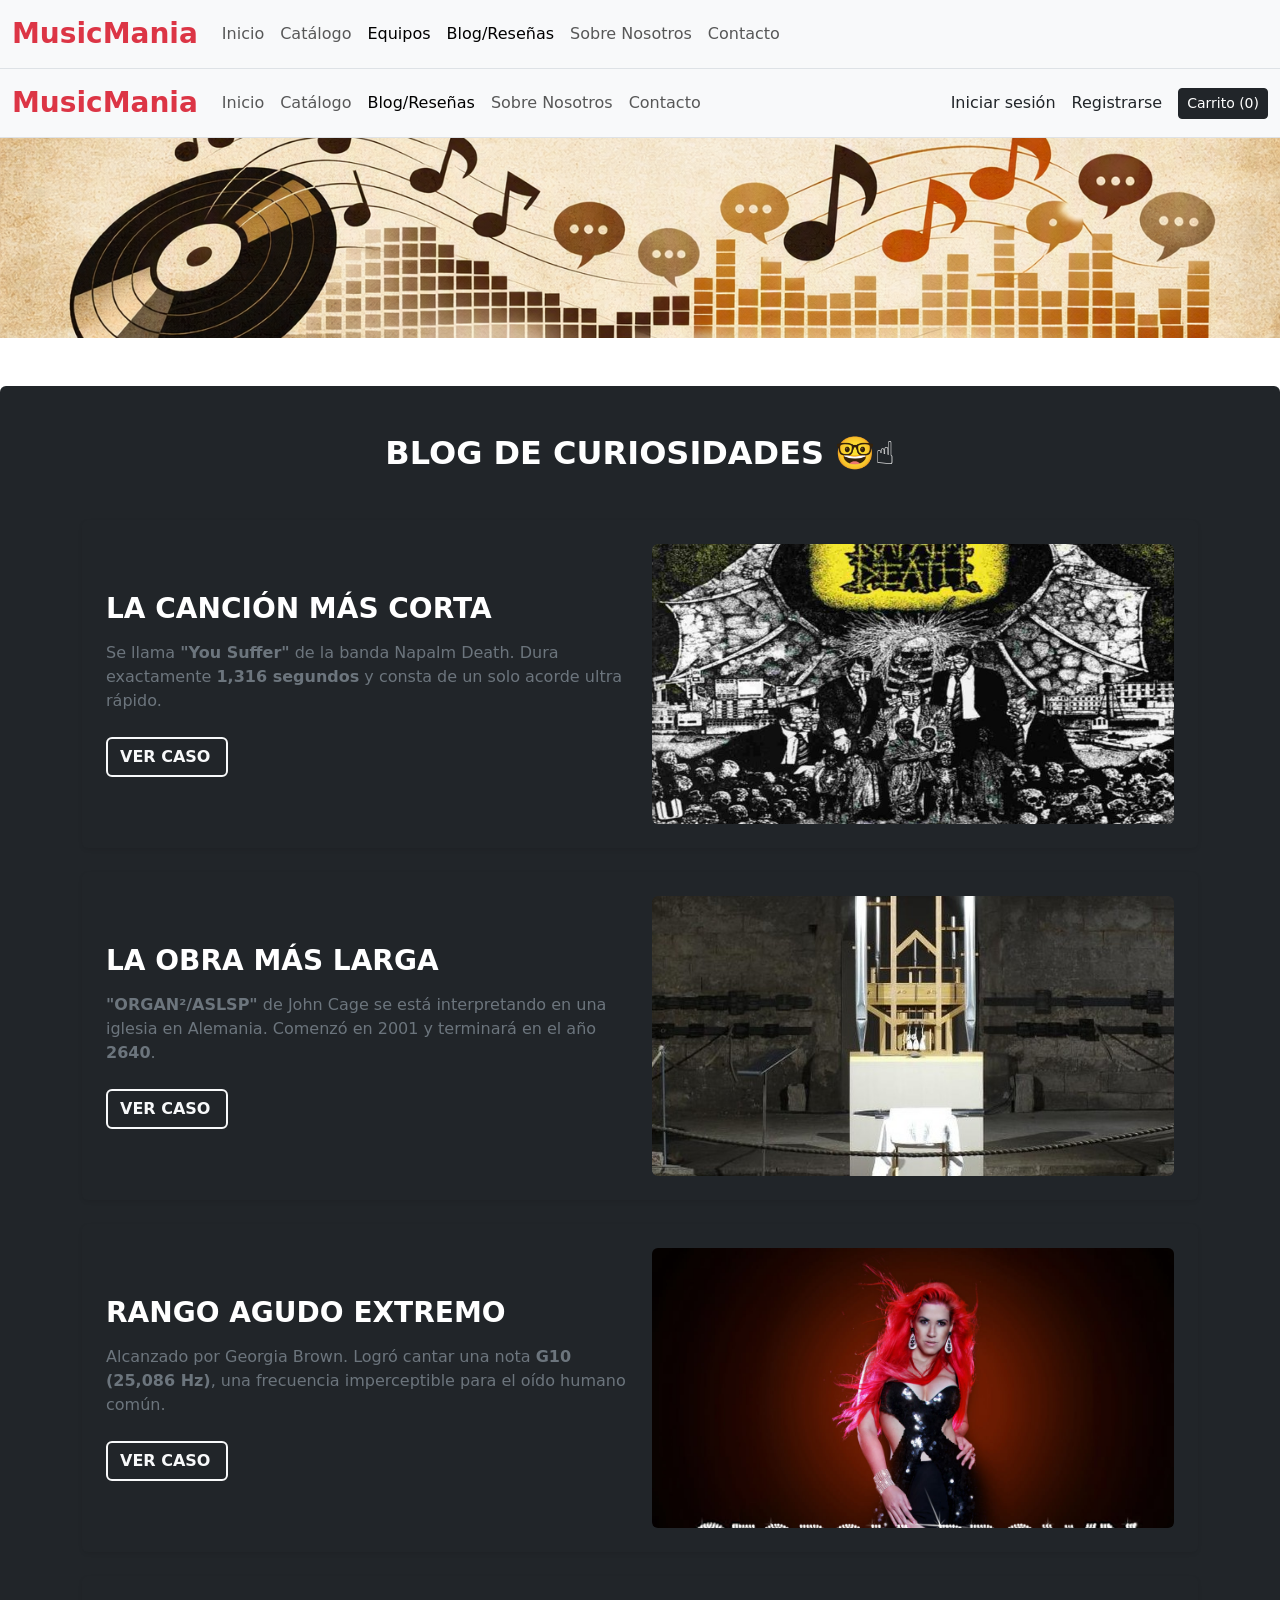
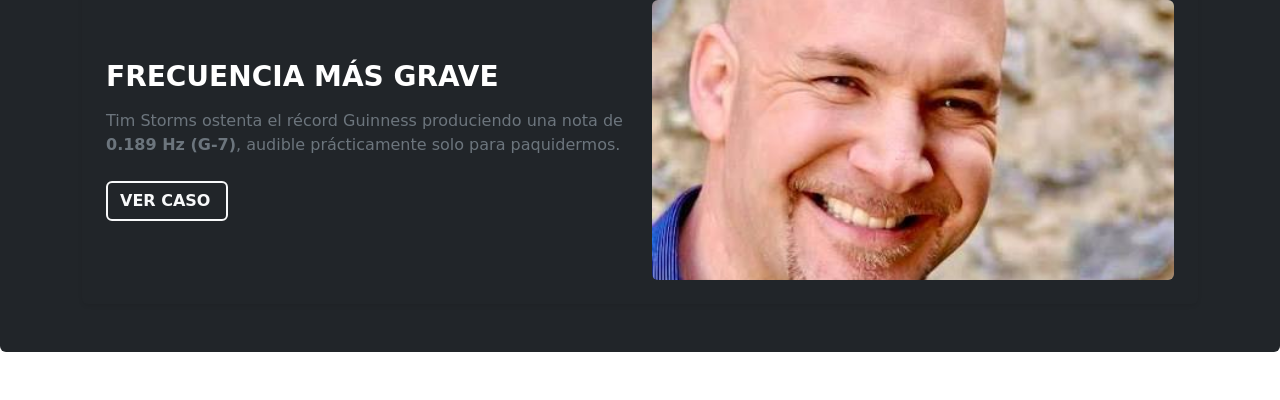
==== blog.html @ 183c7694 "cambio nombre archivo blog" ====
<!DOCTYPE html>
<html lang="en">
<head>
    <meta charset="UTF-8">
    <meta name="viewport" content="width=device-width, initial-scale=1.0">
    <title>Document</title>
    <link href="https://cdn.jsdelivr.net/npm/bootstrap@5.3.8/dist/css/bootstrap.min.css" rel="stylesheet">
    <link rel="stylesheet" href="css/estilos.css">
</head>
<body>


    <!-- Header y Menú de navegación  -->
    <header>
        <nav class="navbar navbar-expand-lg bg-body-tertiary border-bottom">
            <div class="container-fluid">
                <a class="navbar-brand fw-bold text-danger fs-3" href="index.html">MusicMania</a>

                <button class="navbar-toggler" type="button" data-bs-toggle="collapse" data-bs-target="#navbarSupportedContent" aria-controls="navbarSupportedContent" aria-expanded="false" aria-label="Toggle navigation">
                    <span class="navbar-toggler-icon"></span>
                </button>

                <div class="collapse navbar-collapse" id="navbarSupportedContent">
                    <ul class="navbar-nav me-auto mb-2 mb-lg-0">
                        <li class="nav-item"><a class="nav-link" href="index.html">Inicio</a></li>
                        <li class="nav-item"><a class="nav-link" href="catalogo_albumes.html">Catálogo</a></li>
                        <li class="nav-item">
                            <a class="nav-link active" aria-current="page" href="equipos.html">Equipos</a>
                        </li>
                        <li class="nav-item"><a class="nav-link active" href="blog.html">Blog/Reseñas</a></li>
                        <li class="nav-item"><a class="nav-link" href="sobre_nosotros.html">Sobre Nosotros</a></li>
                        <li class="nav-item"><a class="nav-link" href="contacto.html">Contacto</a></li>
                    </ul>
                </div>
            </div>
        </nav>
    </head>
<body>

    <!-- ========================================== -->
    <!-- ENCABEZADO Y BARRA DE NAVEGACIÓN (HEADER)  -->
    <!-- ========================================== -->
    <header>
        <nav class="navbar navbar-expand-lg bg-body-tertiary border-bottom">
            <div class="container-fluid">
                <!-- Logotipo / Nombre del sitio -->
                <a class="navbar-brand fw-bold text-danger fs-3" href="index.html">MusicMania</a>
                
                <!-- Botón Hamburguesa para dispositivos móviles -->
                <button class="navbar-toggler" type="button" data-bs-toggle="collapse" data-bs-target="#navbarSupportedContent" aria-controls="navbarSupportedContent" aria-expanded="false" aria-label="Toggle navigation">
                    <span class="navbar-toggler-icon"></span>
                </button>

                <!-- Menú de enlaces principales -->
                <div class="collapse navbar-collapse" id="navbarSupportedContent">
                    <ul class="navbar-nav me-auto mb-2 mb-lg-0">
                        <li class="nav-item"><a class="nav-link" href="index.html">Inicio</a></li>
                        <li class="nav-item"><a class="nav-link" href="catalogo_albumes.html">Catálogo</a></li>
                        <li class="nav-item"><a class="nav-link active" href="blog_resenas.html">Blog/Reseñas</a></li>
                        <li class="nav-item"><a class="nav-link" href="sobre_nosotros.html">Sobre Nosotros</a></li>
                        <li class="nav-item"><a class="nav-link" href="contacto.html">Contacto</a></li>
                    </ul>

                    <!-- Accesos directos de sesión y carrito -->
                    <div class="d-flex flex-column flex-lg-row align-items-lg-center gap-2 gap-lg-3 ms-lg-auto">
                        <a class="nav-link" href="iniciar_sesion.html">Iniciar sesión</a>
                        <a class="nav-link" href="registro.html">Registrarse</a>
                        <a class="btn btn-dark btn-sm" href="carrito_compras.html" id="btn-carrito">Carrito (0)</a>
                    </div>
                </div>
            </div>
        </nav>
    </header> 
    <!-- Banner a pantalla completa-->
    <div class="container-fluid p-0">
        <img src="img/fondo_blog.jpg" 
        class="img-fluid w-100 object-fit-cover" 
        style="height: 200px;" 
        alt="Imagen de extremo a extremo">
    </div>
    <!-- ========================================== -->
    <!-- CONTENIDO PRINCIPAL (MAIN) BLOG DE CURIOSIDADES-->
    <!-- ========================================== -->

        <section class="py-5 bg-dark text-white rounded my-5">
            <div class="container">
                
                <h2 class="text-center fw-bold mb-5 text-uppercase tracking-wider">Blog de Curiosidades 🤓☝️</h2>

                <div class="d-flex flex-column gap-4">

                    <!-- Caso Curioso #1 -->
                    <div class="bg-blog-gris p-4 rounded shadow-sm">
                        <div class="row align-items-center g-4">
                            <div class="col-lg-6 d-flex flex-column justify-content-between">
                                <div>
                                    <h3 class="fw-bold text-uppercase mb-3">La canción más corta</h3>
                                    <p class="text-secondary mb-3">
                                        Se llama <strong>"You Suffer"</strong> de la banda Napalm Death. Dura exactamente <strong>1,316 segundos</strong> y consta de un solo acorde ultra rápido.
                                    </p>
                                </div>
                                <div>
                                    <button class="btn btn-outline-light border-2 custom-btn-case fw-bold text-uppercase mt-2" 
                                            type="button" 
                                            data-bs-toggle="collapse" 
                                            data-bs-target="#detalleCaso1" 
                                            aria-expanded="false">
                                        Ver Caso <i class="bi bi-caret-down-fill ms-1"></i>
                                    </button>
                                    <div class="collapse mt-3" id="detalleCaso1">
                                        <div class="p-3 bg-dark rounded text-secondary small">
                                            Grabada en 1986, ostenta el récord Guinness a la grabación musical más corta de la historia. Fue compuesta por Justin Broadrick y Nik Bullen.
                                        </div>
                                    </div>
                                </div>
                            </div>
                            <div class="col-lg-6">
                                <img src="img/cancion_corta.jpg" class="img-fluid rounded w-100 object-fit-cover" style="max-height: 280px;" alt="Canción más corta">
                            </div>
                        </div>
                    </div>

                    <!-- Caso Curioso #2 -->
                    <div class="bg-blog-gris p-4 rounded shadow-sm">
                        <div class="row align-items-center g-4">
                            <div class="col-lg-6 d-flex flex-column justify-content-between">
                                <div>
                                    <h3 class="fw-bold text-uppercase mb-3">La obra más larga</h3>
                                    <p class="text-secondary mb-3">
                                        <strong>"ORGAN²/ASLSP"</strong> de John Cage se está interpretando en una iglesia en Alemania. Comenzó en 2001 y terminará en el año <strong>2640</strong>.
                                    </p>
                                </div>
                                <div>
                                    <button class="btn btn-outline-light border-2 custom-btn-case fw-bold text-uppercase mt-2" 
                                            type="button" 
                                            data-bs-toggle="collapse" 
                                            data-bs-target="#detalleCaso2" 
                                            aria-expanded="false">
                                        Ver Caso <i class="bi bi-caret-down-fill ms-1"></i>
                                    </button>
                                    <div class="collapse mt-3" id="detalleCaso2">
                                        <div class="p-3 bg-dark rounded text-secondary small">
                                            La melodía cambia de nota cada un par de años debido a un tempo ultra lento dictado por la indicación del autor: "As SLow as Possible" (Lo más lento posible).
                                        </div>
                                    </div>
                                </div>
                            </div>
                            <div class="col-lg-6">
                                <img src="img/cancion_larga.jpg" class="img-fluid rounded w-100 object-fit-cover" style="max-height: 280px;" alt="Composición más larga">
                            </div>
                        </div>
                    </div>

                    <!-- Caso Curioso #3 -->
                    <div class="bg-blog-gris p-4 rounded shadow-sm">
                        <div class="row align-items-center g-4">
                            <div class="col-lg-6 d-flex flex-column justify-content-between">
                                <div>
                                    <h3 class="fw-bold text-uppercase mb-3">Rango Agudo Extremo</h3>
                                    <p class="text-secondary mb-3">
                                        Alcanzado por Georgia Brown. Logró cantar una nota <strong>G10 (25,086 Hz)</strong>, una frecuencia imperceptible para el oído humano común.
                                    </p>
                                </div>
                                <div>
                                    <button class="btn btn-outline-light border-2 custom-btn-case fw-bold text-uppercase mt-2" 
                                            type="button" 
                                            data-bs-toggle="collapse" 
                                            data-bs-target="#detalleCaso3" 
                                            aria-expanded="false">
                                        Ver Caso <i class="bi bi-caret-down-fill ms-1"></i>
                                    </button>
                                    <div class="collapse mt-3" id="detalleCaso3">
                                        <div class="p-3 bg-dark rounded text-secondary small">
                                            Su registro abarca 8 octavas y ostenta el récord Guinness del tono vocal más alto jamás registrado en un ser humano.
                                        </div>
                                    </div>
                                </div>
                            </div>
                            <div class="col-lg-6 mt-3 mt-lg-4">
                                <img src="img/nota_aguda.jpg" 
                                     class="img-fluid rounded w-100 object-fit-cover" 
                                     style="max-height: 280px; object-position: top;" 
                                     alt="Nota más aguda">
                            </div>
                        </div>
                    </div>

                    <!-- Caso Curioso #4 -->
                    <div class="bg-blog-gris p-4 rounded shadow-sm">
                        <div class="row align-items-center g-4">
                            <div class="col-lg-6 d-flex flex-column justify-content-between">
                                <div>
                                    <h3 class="fw-bold text-uppercase mb-3">Frecuencia más grave</h3>
                                    <p class="text-secondary mb-3">
                                        Tim Storms ostenta el récord Guinness produciendo una nota de <strong>0.189 Hz (G-7)</strong>, audible prácticamente solo para paquidermos.
                                    </p>
                                </div>
                                <div>
                                    <button class="btn btn-outline-light border-2 custom-btn-case fw-bold text-uppercase mt-2" 
                                            type="button" 
                                            data-bs-toggle="collapse" 
                                            data-bs-target="#detalleCaso4" 
                                            aria-expanded="false">
                                        Ver Caso <i class="bi bi-caret-down-fill ms-1"></i>
                                    </button>
                                    <div class="collapse mt-3" id="detalleCaso4">
                                        <div class="p-3 bg-dark rounded text-secondary small">
                                            La nota es tan grave que ni siquiera el propio cantante puede escucharla mientras la emite; solo puede sentirse mediante vibraciones mecánicas.
                                        </div>
                                    </div>
                                </div>
                            </div>
                            <div class="col-lg-6">
                                <img src="img/nota_grave.jpg" class="img-fluid rounded w-100 object-fit-cover" style="max-height: 280px;" alt="Nota más grave">
                            </div>
                        </div>
                    </div>

                </div>
            </div>
        </section>

    </main>

   

    <!-- ========================================== -->
    <!-- SCRIPTS DE JAVASCRIPT                      -->
    <!-- ========================================== -->
    
    <!-- JS de Bootstrap (OBLIGATORIO para carrusel, offcanvas y collapse) -->
    <script src="https://cdn.jsdelivr.net/npm/bootstrap@5.3.2/dist/js/bootstrap.bundle.min.js"></script>

</body>
</html>
---- css/estilos.css ----
.img-logo {
    width: 150px;
    height: auto;
    border-radius: 50% !important;
}

/* Dimensiones estables para las miniaturas y controles del carrito */
.cart-product-image {
    width: 112px;
    height: 84px;
    object-fit: cover;
    border: 1px solid #212529;
}

.quantity-control {
    display: flex;
    align-items: center;
    gap: 4px;
}

.quantity-button {
    width: 25px;
    height: 25px;
    padding: 0;
    border: 2px solid #212529;
    border-radius: 50%;
    background: #e9ecef;
    font-weight: bold;
    line-height: 18px;
}

.quantity-control input {
    width: 48px;
    height: 28px;
    text-align: center;
    border: 1px solid #adb5bd;
}

@media (max-width: 575.98px) {
    .cart-product-image {
        width: 78px;
        height: 68px;
    }
    .cart-product-image + .flex-grow-1 + strong {
        display: none;
    }

    .quantity-control {
        flex-shrink: 0;
    }
    /* agregandole estilo al inicio */


/* Banner Principal Hero con fondo musical */
.hero-musica {
    background: linear-gradient(rgba(0, 0, 0, 0.75), rgba(0, 0, 0, 0.75)), 
                url('https://images.unsplash.com/photo-1511671782779-c97d3d27a1d4?auto=format&fit=crop&w=1350&q=80') center/cover no-repeat;
    color: #ffffff;
    padding: 100px 20px;
}

/* Efecto Hover para el botón amarillo */
.btn-hero {
    background-color: #ffc107;
    border: none;
    color: #000;
    transition: transform 0.2s ease, background-color 0.2s ease;
}

.btn-hero:hover {
    background-color: #e0a800;
    transform: scale(1.05);
    color: #000;
}
}
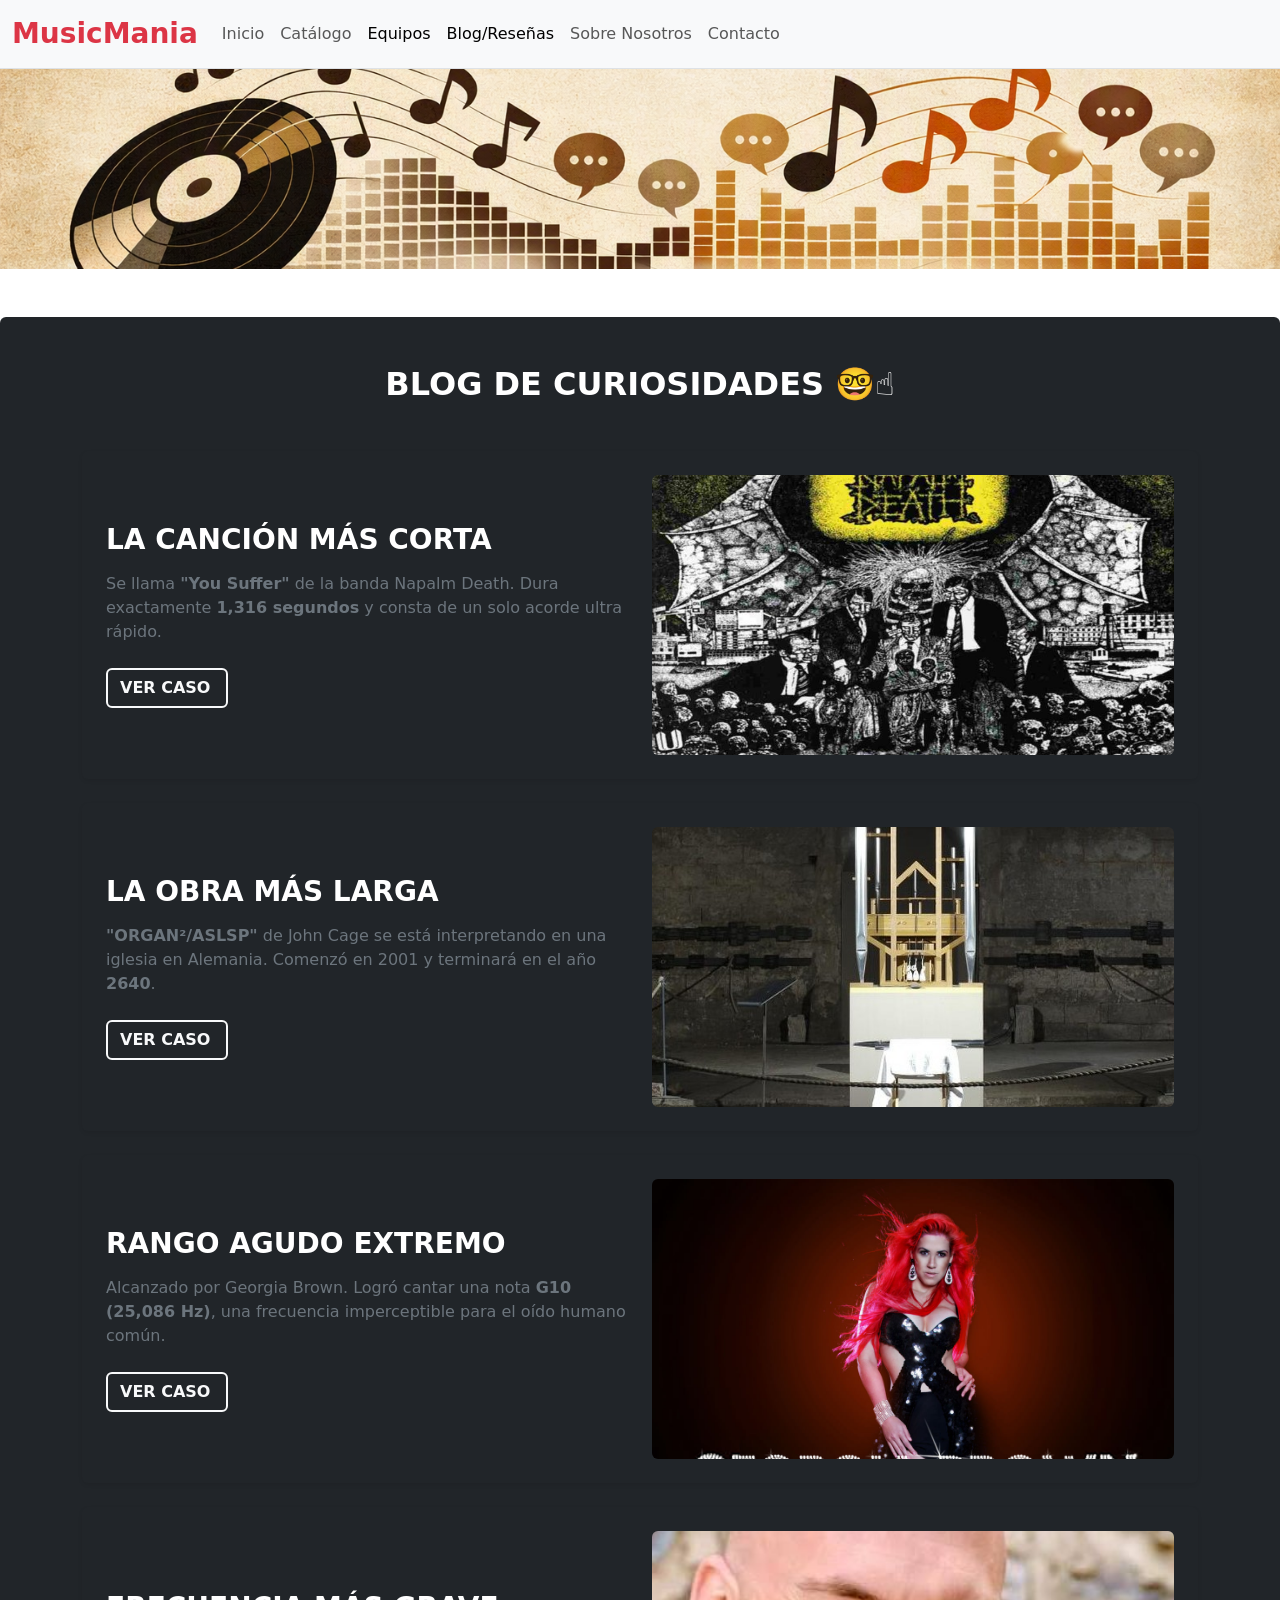
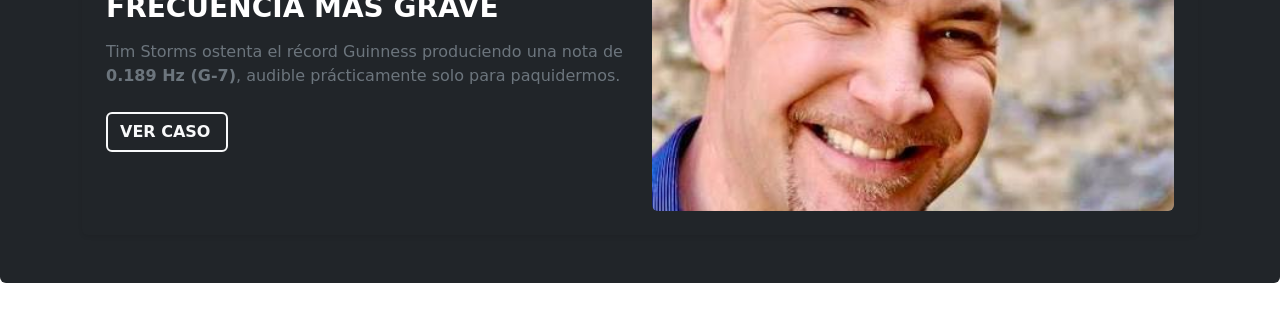
==== commit 9b7e8ce6: "cambio_head" ====
--- a/blog.html
+++ b/blog.html
@@ -9,6 +9,8 @@
 </head>
 <body>
 
+<!-- git config --global user.name risepulveday-->
+<!-- git config --global user.email risepulveday@gmail.com-->
 
     <!-- Header y Menú de navegación  -->
     <header>
@@ -37,40 +39,6 @@
     </head>
 <body>
 
-    <!-- ========================================== -->
-    <!-- ENCABEZADO Y BARRA DE NAVEGACIÓN (HEADER)  -->
-    <!-- ========================================== -->
-    <header>
-        <nav class="navbar navbar-expand-lg bg-body-tertiary border-bottom">
-            <div class="container-fluid">
-                <!-- Logotipo / Nombre del sitio -->
-                <a class="navbar-brand fw-bold text-danger fs-3" href="index.html">MusicMania</a>
-                
-                <!-- Botón Hamburguesa para dispositivos móviles -->
-                <button class="navbar-toggler" type="button" data-bs-toggle="collapse" data-bs-target="#navbarSupportedContent" aria-controls="navbarSupportedContent" aria-expanded="false" aria-label="Toggle navigation">
-                    <span class="navbar-toggler-icon"></span>
-                </button>
-
-                <!-- Menú de enlaces principales -->
-                <div class="collapse navbar-collapse" id="navbarSupportedContent">
-                    <ul class="navbar-nav me-auto mb-2 mb-lg-0">
-                        <li class="nav-item"><a class="nav-link" href="index.html">Inicio</a></li>
-                        <li class="nav-item"><a class="nav-link" href="catalogo_albumes.html">Catálogo</a></li>
-                        <li class="nav-item"><a class="nav-link active" href="blog_resenas.html">Blog/Reseñas</a></li>
-                        <li class="nav-item"><a class="nav-link" href="sobre_nosotros.html">Sobre Nosotros</a></li>
-                        <li class="nav-item"><a class="nav-link" href="contacto.html">Contacto</a></li>
-                    </ul>
-
-                    <!-- Accesos directos de sesión y carrito -->
-                    <div class="d-flex flex-column flex-lg-row align-items-lg-center gap-2 gap-lg-3 ms-lg-auto">
-                        <a class="nav-link" href="iniciar_sesion.html">Iniciar sesión</a>
-                        <a class="nav-link" href="registro.html">Registrarse</a>
-                        <a class="btn btn-dark btn-sm" href="carrito_compras.html" id="btn-carrito">Carrito (0)</a>
-                    </div>
-                </div>
-            </div>
-        </nav>
-    </header> 
     <!-- Banner a pantalla completa-->
     <div class="container-fluid p-0">
         <img src="img/fondo_blog.jpg" 
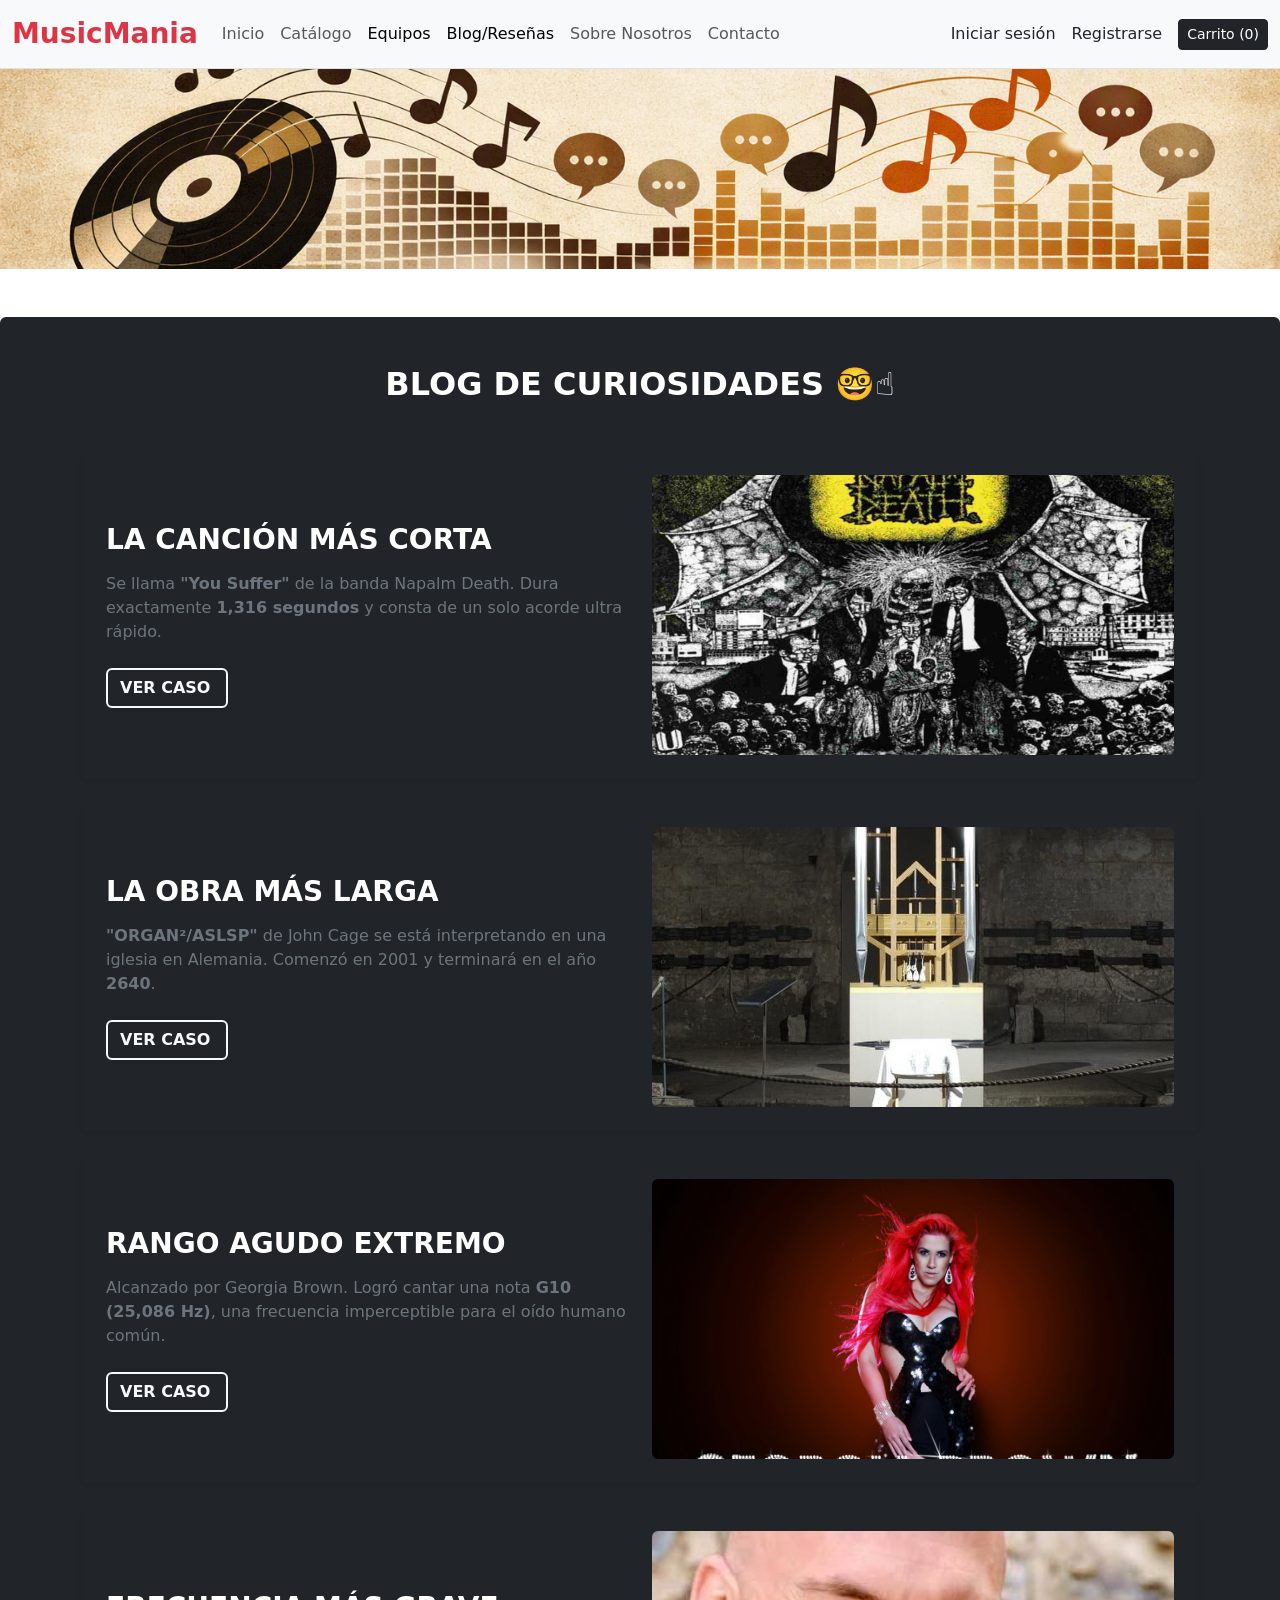
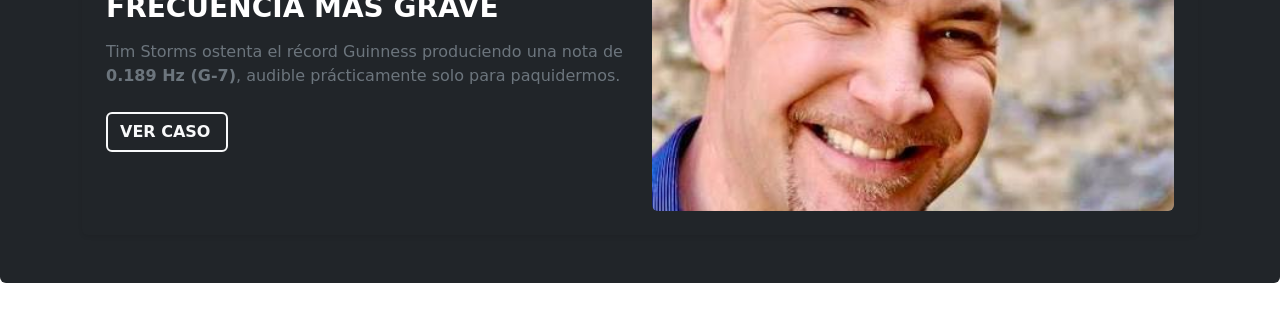
==== commit 8f51ef37: "Acciones de usuario, registro y carrito en cadapag" ====
--- a/blog.html
+++ b/blog.html
@@ -33,6 +33,11 @@
                         <li class="nav-item"><a class="nav-link" href="sobre_nosotros.html">Sobre Nosotros</a></li>
                         <li class="nav-item"><a class="nav-link" href="contacto.html">Contacto</a></li>
                     </ul>
+                    <div class="d-flex flex-column flex-lg-row align-items-lg-center gap-2 gap-lg-3 ms-lg-auto">
+                        <a class="nav-link" href="iniciar_sesion.html">Iniciar sesión</a>
+                        <a class="nav-link" href="registro.html">Registrarse</a>
+                        <a class="btn btn-dark btn-sm" href="carrito_compras.html" id="btn-carrito">Carrito (0)</a>
+                    </div>
                 </div>
             </div>
         </nav>
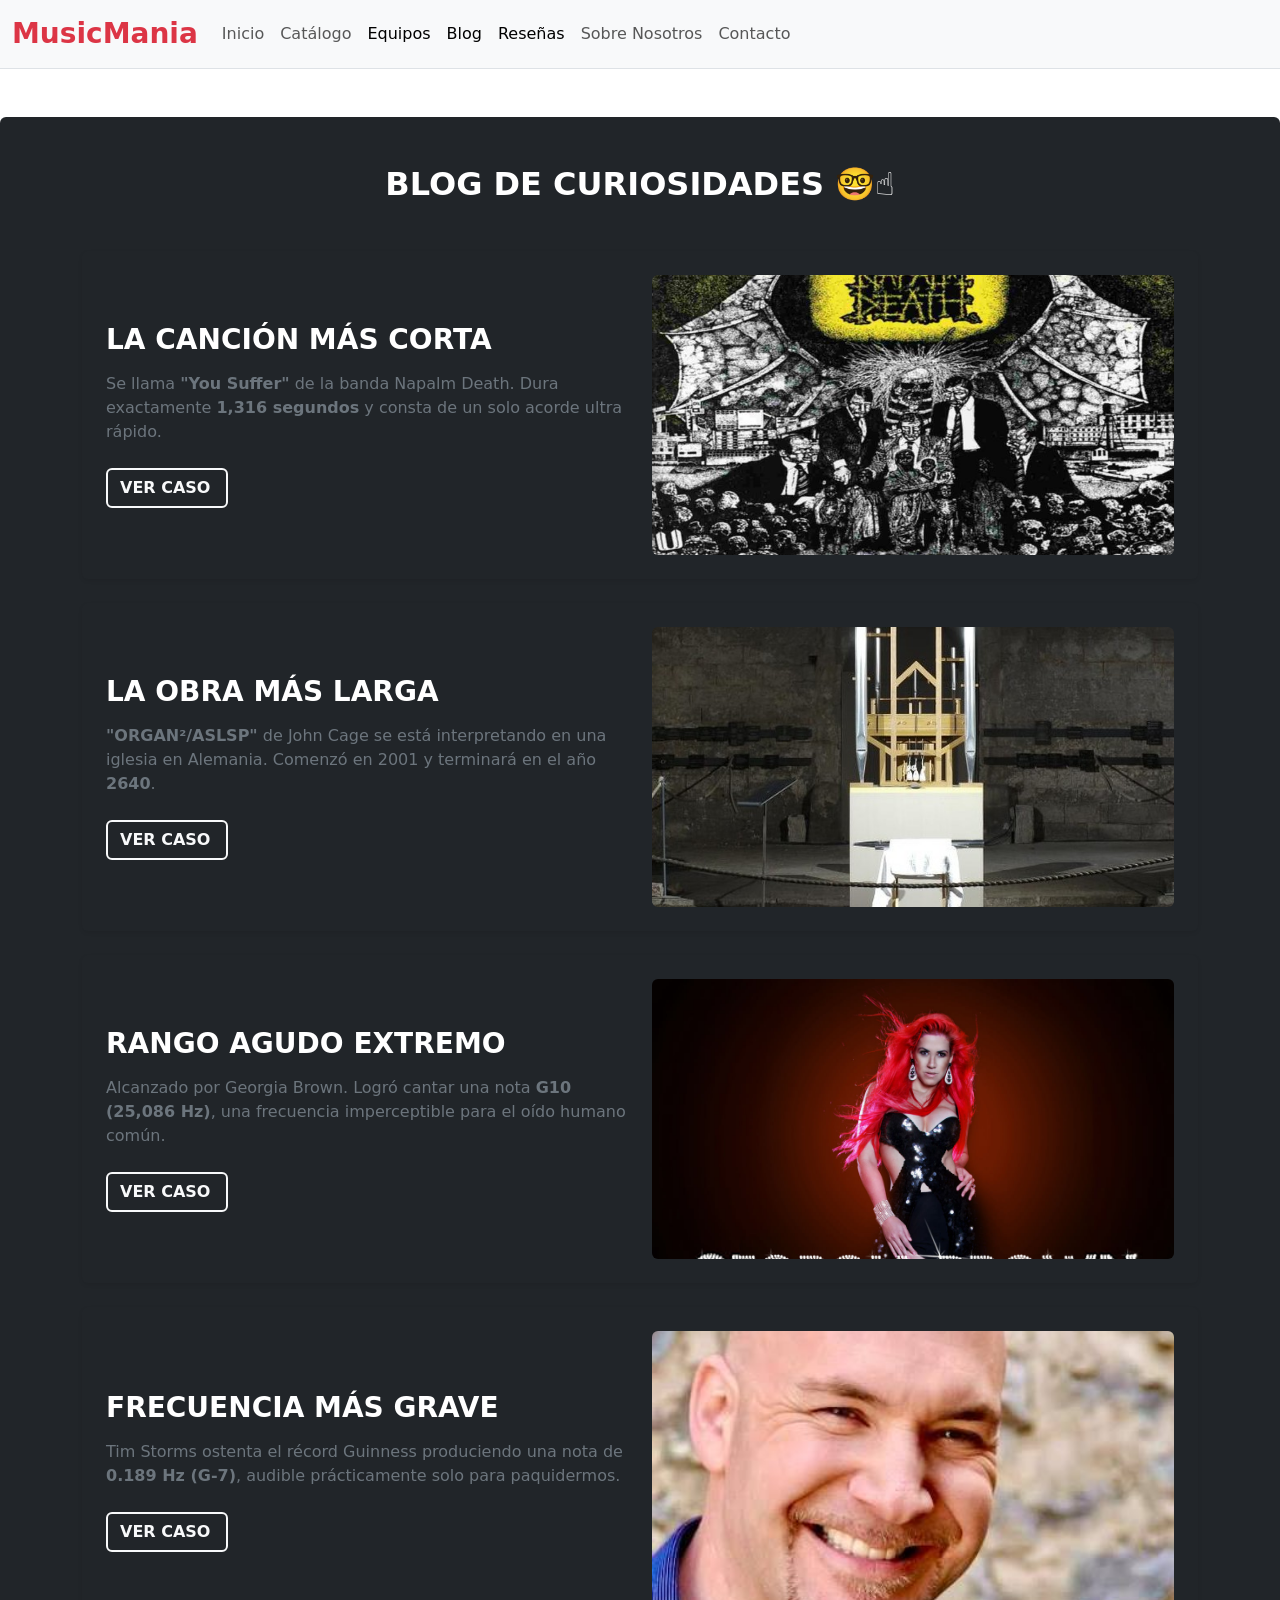
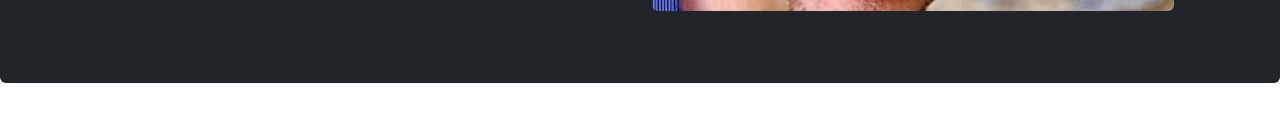
==== commit e0a33b0f: "creacion contenido resena de ventana colapsable." ====
--- a/blog.html
+++ b/blog.html
@@ -3,7 +3,7 @@
 <head>
     <meta charset="UTF-8">
     <meta name="viewport" content="width=device-width, initial-scale=1.0">
-    <title>Document</title>
+    <title>Blog</title>
     <link href="https://cdn.jsdelivr.net/npm/bootstrap@5.3.8/dist/css/bootstrap.min.css" rel="stylesheet">
     <link rel="stylesheet" href="css/estilos.css">
 </head>
@@ -29,31 +29,16 @@
                         <li class="nav-item">
                             <a class="nav-link active" aria-current="page" href="equipos.html">Equipos</a>
                         </li>
-                        <li class="nav-item"><a class="nav-link active" href="blog.html">Blog/Reseñas</a></li>
+                        <li class="nav-item"><a class="nav-link active" href="blog.html">Blog</a></li>
+                        <li class="nav-item"><a class="nav-link active" href="resena.html">Reseñas</a></li>
                         <li class="nav-item"><a class="nav-link" href="sobre_nosotros.html">Sobre Nosotros</a></li>
                         <li class="nav-item"><a class="nav-link" href="contacto.html">Contacto</a></li>
                     </ul>
-                    <div class="d-flex flex-column flex-lg-row align-items-lg-center gap-2 gap-lg-3 ms-lg-auto">
-                        <a class="nav-link" href="iniciar_sesion.html">Iniciar sesión</a>
-                        <a class="nav-link" href="registro.html">Registrarse</a>
-                        <a class="btn btn-dark btn-sm" href="carrito_compras.html" id="btn-carrito">Carrito (0)</a>
-                    </div>
                 </div>
             </div>
         </nav>
     </head>
 <body>
-
-    <!-- Banner a pantalla completa-->
-    <div class="container-fluid p-0">
-        <img src="img/fondo_blog.jpg" 
-        class="img-fluid w-100 object-fit-cover" 
-        style="height: 200px;" 
-        alt="Imagen de extremo a extremo">
-    </div>
-    <!-- ========================================== -->
-    <!-- CONTENIDO PRINCIPAL (MAIN) BLOG DE CURIOSIDADES-->
-    <!-- ========================================== -->
 
         <section class="py-5 bg-dark text-white rounded my-5">
             <div class="container">
@@ -195,13 +180,6 @@
 
     </main>
 
-   
-
-    <!-- ========================================== -->
-    <!-- SCRIPTS DE JAVASCRIPT                      -->
-    <!-- ========================================== -->
-    
-    <!-- JS de Bootstrap (OBLIGATORIO para carrusel, offcanvas y collapse) -->
     <script src="https://cdn.jsdelivr.net/npm/bootstrap@5.3.2/dist/js/bootstrap.bundle.min.js"></script>
 
 </body>
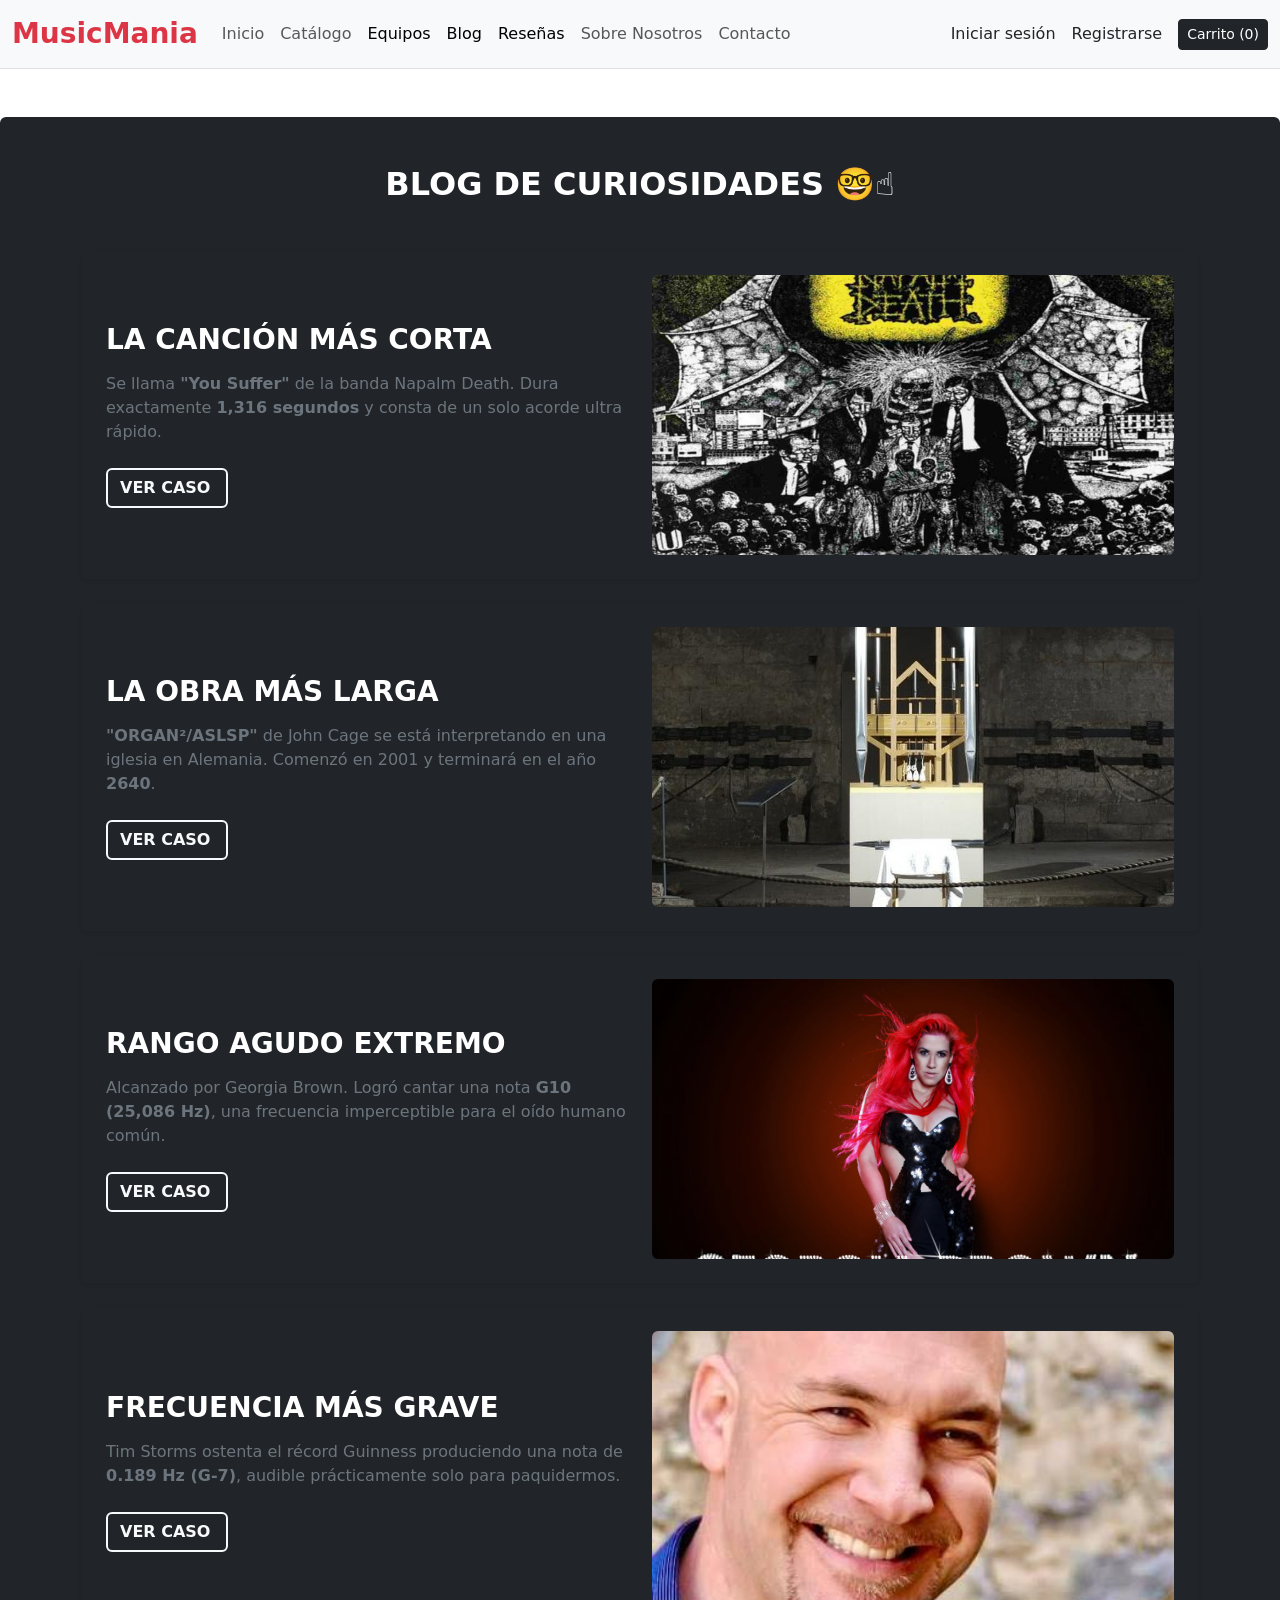
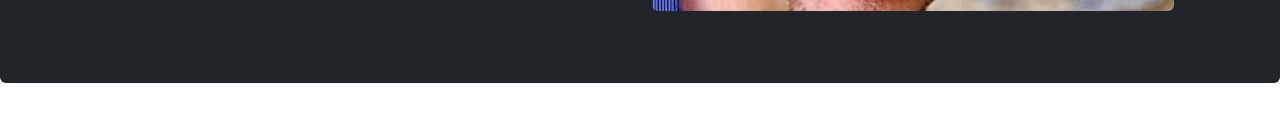
==== commit 1df8dfee: "Modificación barra de navegación" ====
--- a/blog.html
+++ b/blog.html
@@ -34,10 +34,15 @@
                         <li class="nav-item"><a class="nav-link" href="sobre_nosotros.html">Sobre Nosotros</a></li>
                         <li class="nav-item"><a class="nav-link" href="contacto.html">Contacto</a></li>
                     </ul>
+                    <div class="d-flex flex-column flex-lg-row align-items-lg-center gap-2 gap-lg-3 ms-lg-auto">
+                        <a class="nav-link" href="iniciar_sesion.html">Iniciar sesión</a>
+                        <a class="nav-link" href="registro.html">Registrarse</a>
+                        <a class="btn btn-dark btn-sm" href="carrito_compras.html" id="btn-carrito">Carrito (0)</a>
+                    </div>
                 </div>
             </div>
         </nav>
-    </head>
+    </header>
 <body>
 
         <section class="py-5 bg-dark text-white rounded my-5">
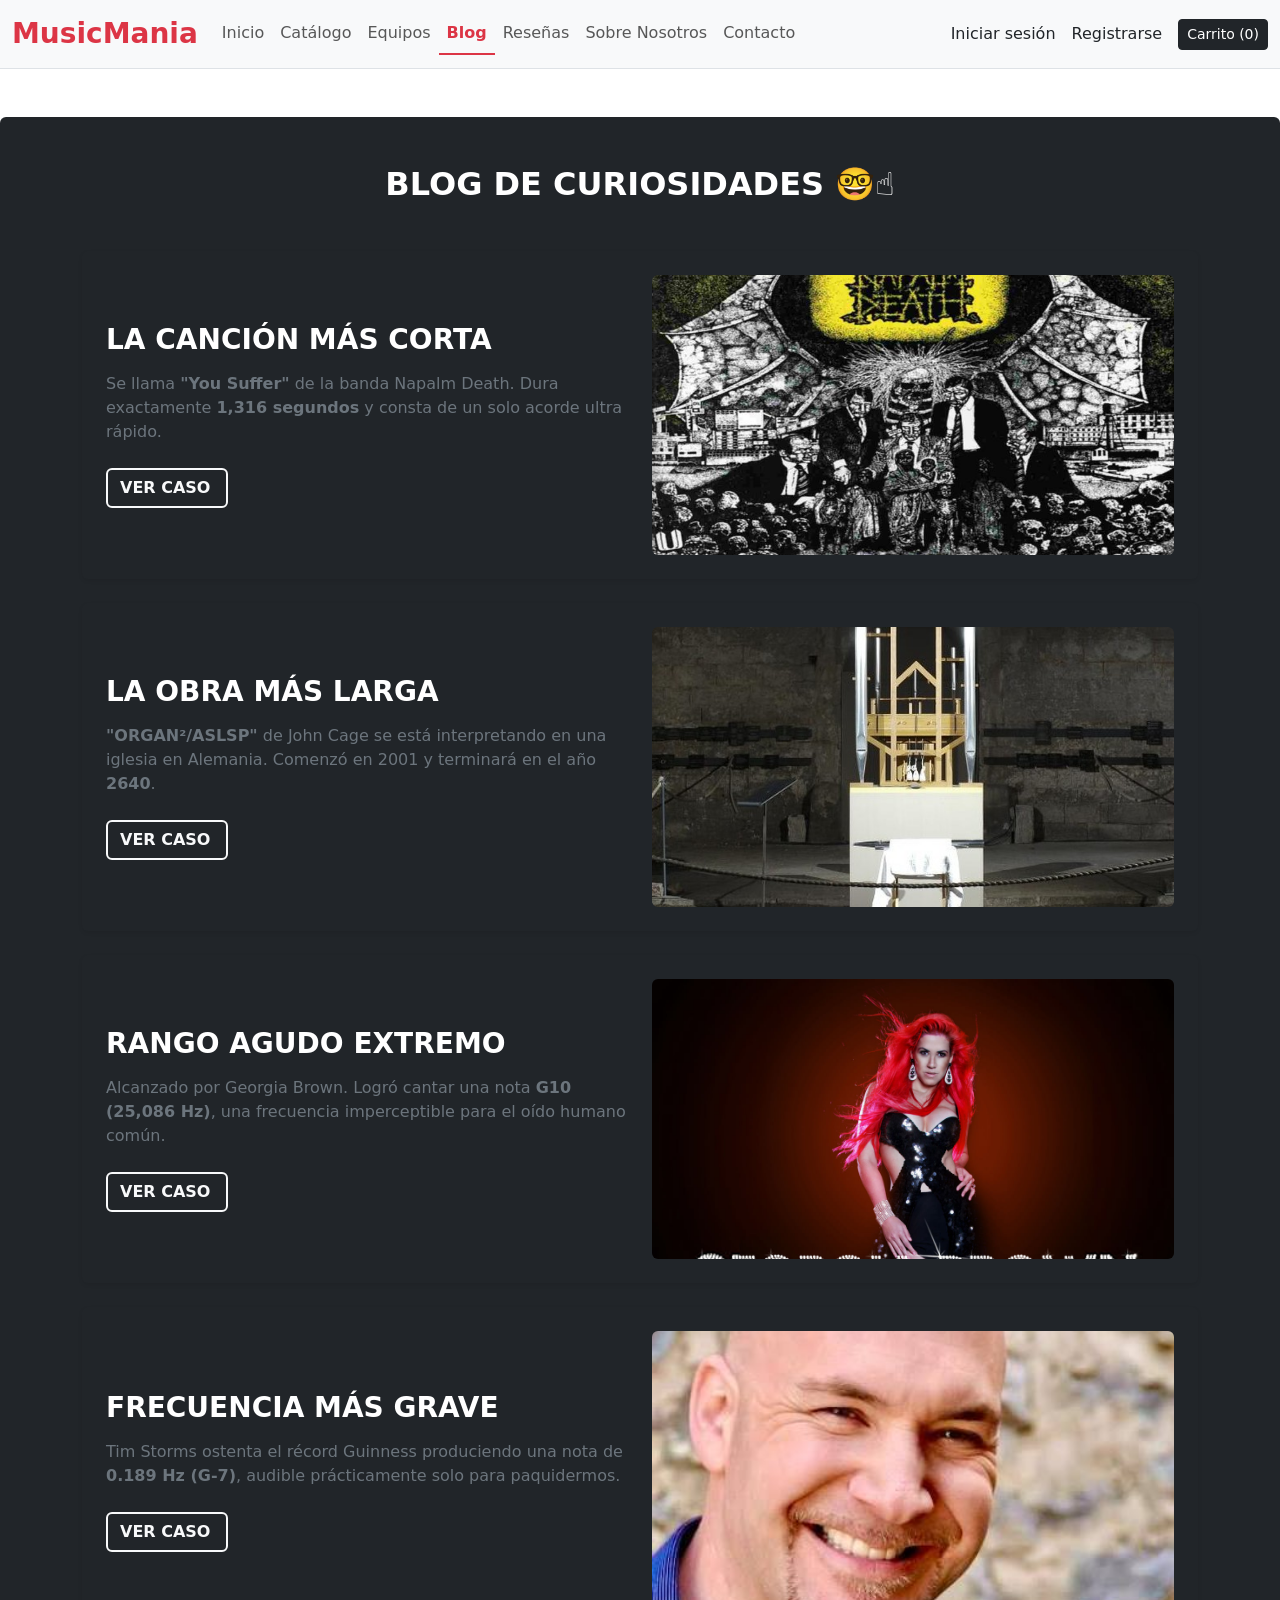
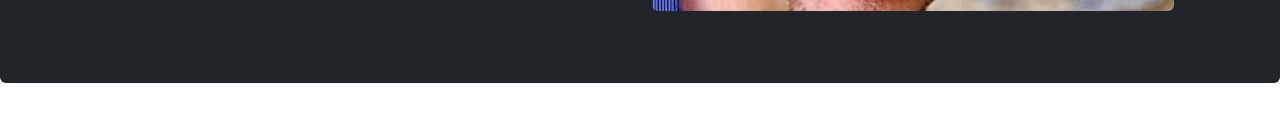
==== commit 7d3e0743: "correccion de resaltado de navbar" ====
--- a/blog.html
+++ b/blog.html
@@ -27,10 +27,10 @@
                         <li class="nav-item"><a class="nav-link" href="index.html">Inicio</a></li>
                         <li class="nav-item"><a class="nav-link" href="catalogo_albumes.html">Catálogo</a></li>
                         <li class="nav-item">
-                            <a class="nav-link active" aria-current="page" href="equipos.html">Equipos</a>
+                            <a class="nav-link" aria-current="page" href="equipos.html">Equipos</a>
                         </li>
                         <li class="nav-item"><a class="nav-link active" href="blog.html">Blog</a></li>
-                        <li class="nav-item"><a class="nav-link active" href="resena.html">Reseñas</a></li>
+                        <li class="nav-item"><a class="nav-link" href="resena.html">Reseñas</a></li>
                         <li class="nav-item"><a class="nav-link" href="sobre_nosotros.html">Sobre Nosotros</a></li>
                         <li class="nav-item"><a class="nav-link" href="contacto.html">Contacto</a></li>
                     </ul>
--- a/css/estilos.css
+++ b/css/estilos.css
@@ -72,4 +72,20 @@
     transform: scale(1.05);
     color: #000;
 }
+}
+
+
+.card-img-top {
+    height: 250px;           /* Define una altura fija para todas */
+    object-fit: cover;       /* Recorta la imagen proporcionalmente sin deformar */
+    object-position: center;  /* Centra el enfoque de la foto */
+    width: 100%;             /* Asegura que ocupe todo el ancho de la tarjeta */
+}
+
+
+
+.navbar-nav .nav-link.active {
+    font-weight: bold !important;
+    color: #dc3545 !important; /* Rojo característico de MusicMania */
+    border-bottom: 2px solid #dc3545; /* Añade una línea roja sutil debajo */
 }
